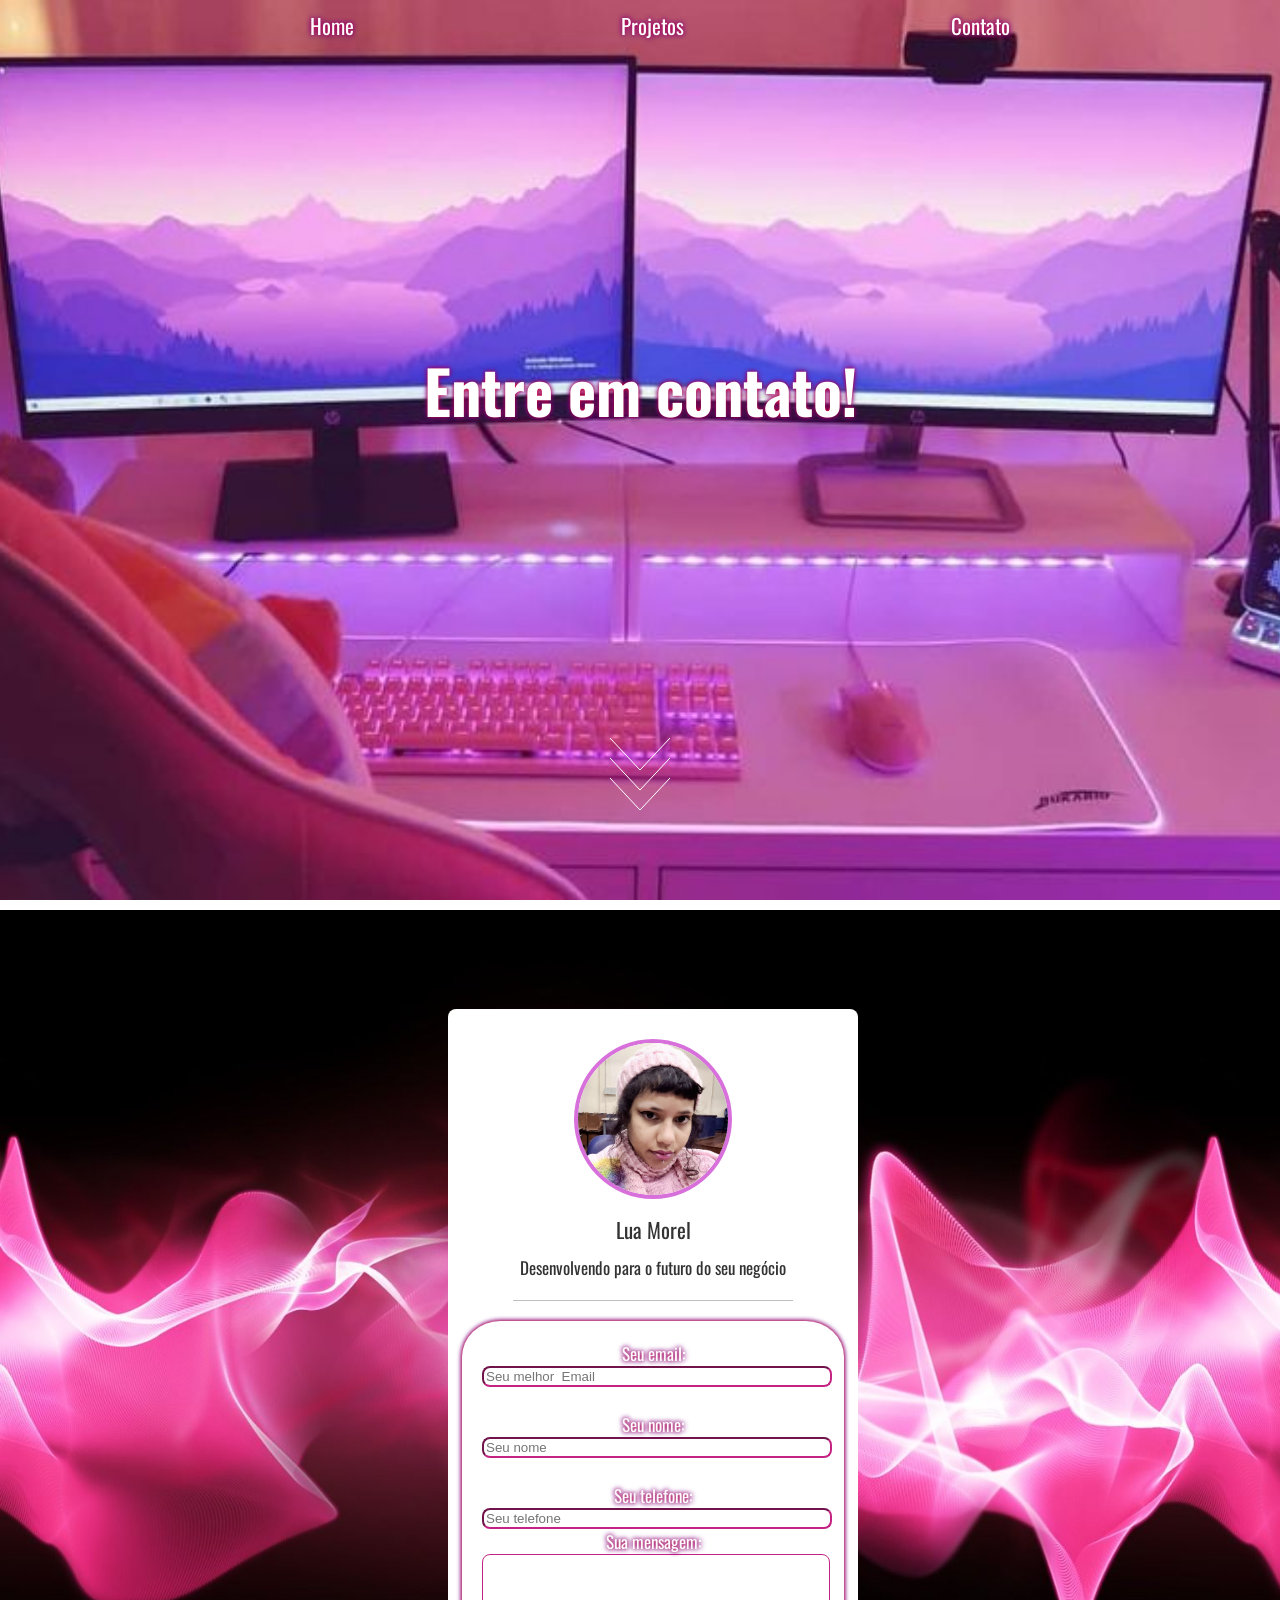
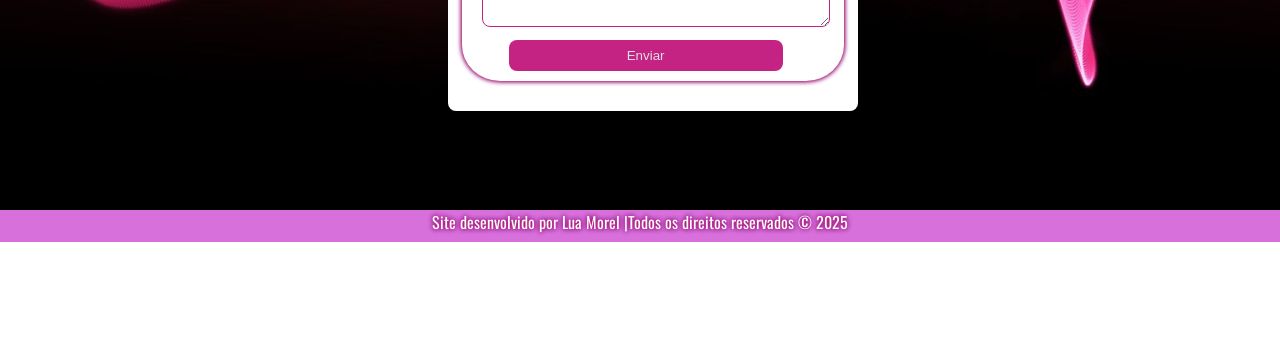
==== contato.html @ 2ec48694 "Add files via upload" ====
<!DOCTYPE html>
<html lang="en">
<head>
    <meta charset="UTF-8">
    <meta http-equiv="X-UA-Compatible" content="IE=edge">
    <meta name="viewport" content="width=device-width, initial-scale=1.0">
    <title>Lua Morel</title>
    <link rel="stylesheet" href="./contato.css">
</head>
<body>
    <div class="hero-container">
        <header>
            <nav>
                <ul>
                    <a href="./index.html"><li>Home</li></a>
                    <a href="./projetos.html"><li>Projetos</li></a>
                    <a href="./contato.html"><li>Contato</li></a>
                </ul>
            </nav>
        </header>
        <h1>Entre em contato!</h1>
        <svg class="arrows">
            <path class="a1" d="M0 0 L30 32 L60 0"></path>
            <path class="a2" d="M0 20 L30 52 L60 20"></path>
            <path class="a3" d="M0 40 L30 72 L60 40"></path>
        </svg>
    </div>
    <div class="content-container">
        <div class="profile-container">
            <div class="profile-content">
                <div class="profile-card">
                    <img class="profile-image" src="./profile img.png" />
                    <span class="name-text">Lua Morel</span>
                    <span class="profile-text">
                        Desenvolvendo para o futuro do seu negócio
                        <div class="divider"></div>
                        
                        <form 
                     
                     
                        action="https://formspree.io/f/mgvvlwao"
                        method="POST"
                       >
                        <label class="youremail">
                          Seu  email:
                          <input type="email" name="email" placeholder="Seu melhor  Email">
                        </label>
                        <br>
                      
                        <label class="yourname">
                          Seu nome:
                          <input type="text" name="name"  placeholder="Seu nome">
                        </label>
                      <br>
                        <label class="yourname">
                         Seu telefone:
                         <input type="text" name="phone"  placeholder="Seu telefone">
                       </label>
                       
                     
                        <label class="yourmessage">
                          Sua mensagem:
                          <textarea name="message"></textarea>
                        </label>
                        <!-- your other form fields go here -->
                        <button class="submitmsg" type="submit" >Enviar</button>
                      </form>
                        
                    </span>
                    <div class="container">    

                        <div class="form-container">
               
                           
                                </div>
                                </div>
                                </div>
                                </div>
                                </div>
                                <footer>    
                                    <span>Site desenvolvido por Lua Morel |Todos os direitos reservados ©  2025 </span><br></footer>
                            </body>

                            </html>
---- contato.css ----
@import url('https://fonts.googleapis.com/css2?family=Oswald&display=swap');

* {
    margin: 0;
}

.hero-container {
    height: 100vh;
    display: flex;
    flex-direction: column;
    align-items: center;
    justify-content: space-between;
    background-image: url('./background\ 1.jpg');
    background-attachment: fixed;
    background-position: center;
    background-repeat: no-repeat;
    background-size: cover;
    padding-top: 10px;
}

h1 {
    font-family: 'Oswald', sans-serif;
    color: #fff;
    font-size: 60px;

        text-shadow: 0 0 5px #FF0000, 0 0 5px #0000FF;
    

}

nav {
    width: 50%;
}

ul {
    display: flex;
    justify-content: space-between;
    list-style: none;
    width: 700px;
}

li {
    font-family: 'Oswald', sans-serif;
    font-size: 21px;
    color: #fff;
    cursor: pointer;
}

li:hover {
    color: #D870DB;
}

a{
    text-decoration: none;
    text-shadow: 0 0 5px #FF0000, 0 0 5px#0000FF; 
}

.arrows {
    width: 60px;
    height: 172px;
    bottom: 20px;
}

.arrows path {
    stroke: #fff;
    fill: transparent;
    stroke-width: 1px;
    animation: arrow 2s infinite;
    -webkit-animation: arrow 2s infinite;
}

@keyframes arrow
{
0% {opacity:0}
40% {opacity:1}
80% {opacity:0}
100% {opacity:0}
}

@-webkit-keyframes arrow
{
0% {opacity:0}
40% {opacity:1}
80% {opacity:0}
100% {opacity:0}
}

.arrows path.a1 {
    animation-delay:  -1s;
    -webkit-animation-delay:  -1s;
}

.arrows path.a2 {
    animation-delay:  -0.5s;
    -webkit-animation-delay:  -0.5s;
}

.arrows path.a3 {
    animation-delay:  0s;
    -webkit-animation-delay:  0s;
}

.content-container {
    height: 100vh;
    background-color: #333;
}

.profile-container {
    color: #333;
    height: 100%;
    display: flex;
    align-items: center;
    justify-content: center;
    background-image: url('./background\ 2.jpg');
    background-size: cover;
    width: 100%;
    height: 100%;
}

.profile-content {
    width: 30%;
}

.profile-card {
    display: flex;
    flex-direction: column;
    align-items: center;
    width: 350px;
    background: #fff;
    padding: 30px;
    border-radius: 8px;
}

.profile-image {
    width: 150px;
    height: auto;
    border-radius: 50%;
    border: 4px solid #D870DB;
}

.name-text {
    font-family: 'Oswald', sans-serif;
    font-size: 21px;
    margin-top: 15px;
}

.profile-text {
    font-family: 'Oswald', sans-serif;
    font-size: 17px;
    text-align: center;
    width: 80%;
    margin-top: 10px;
}

.profile-button {
    width: 150px;
    height: 50px;
    border-radius: 15px;
    border: none;
    background-color: #D870DB;
    color: #fff;
    font-family: 'Oswald', sans-serif;
    margin-top: 35px;
    cursor: pointer;
}

.divider {
    width: 100%;
    border-top: .5px solid #bfbfbf;
    margin: 20px 0;
}

.icons-container {
    display: flex;
    width: 100%;
    justify-content: space-around;
}

.icon-item {
    width: 80px;
    height: auto;
}


.prosi-box {

    background-color: #D870DB;
    display: flex;
    flex-direction: column;
    align-items: center;
    width: 350px;
    padding: 30px;
    border-radius: 8px;

}

.profile-sinopse {
    width: 430px;
    font-family: 'Oswald', sans-serif;
    color: #fff;
    font-size: 17px;
}

/*----*/


.container{
    width: 100%;
    height: 100%;
    display: flex;
    justify-content: center;
    align-items: center;
    position: absolute;
    text-shadow: 0 0 5px #FF0000, 0 0 5px#0000FF; 
   
  }
  
  .divider {
    width: 100%;
    border-top: .5px solid #bfbfbf;
    margin: 20px 0;
}
  

form {
    display: flex;
    flex-direction: column;
    background-color: rgb(255, 255, 255);
    box-shadow: 0 0 5px #FF0000, 0 0 5px#0000FF; 
    width: 21.4rem;
    height: 20rem;
    border-radius: 10%;
    padding: 20px;
    margin-left:-3em;
    position: relative;
   }

   label{
    font-family: 'Oswald', sans-serif;
    color: #ffffff;
    text-shadow: 0 0 5px #FF0000, 0 0 5px #0000FF;
    
    display: block;
    font-size: 1em;
    background-color: rgb(255, 255, 255);;
   }

   input{
    display: block;
    background-color: #ffffff;
    border-color:  rgb(196, 35, 131);
    
  width: 100%;
  border-radius: 8px;
  }

  textarea{
    display: block;
    width: 100%;
    max-width: 100%;
    min-width: 100%;
    min-height: 5em;
    max-height: 5em;
    background-color: #ffffff;
    border-color:  rgb(196, 35, 131);
    border-radius: 8px;
   }

   Button{
  
    width: 80%;
    border:none;
    background-color:   rgb(196, 35, 131);
    color: rgb(224, 224, 224);
    font-family: 'Kdam Thmor Pro',sans-serif;
    border-radius: 8px;
    align-items: center;
    padding: 8px 12px;
    margin-left:2em;
    margin-top: 1em;
 
   }

   
footer {
    height: 2em;
    display:flex;
    flex-direction:column;
    align-items:center;
    justify-content: space-around;
    background-color: #D870DB;
    text-shadow: 0 0 5px #FF0000, 0 0 5px #0000FF;
    
    font-family: 'Oswald', sans-serif;
    color: #fff;}
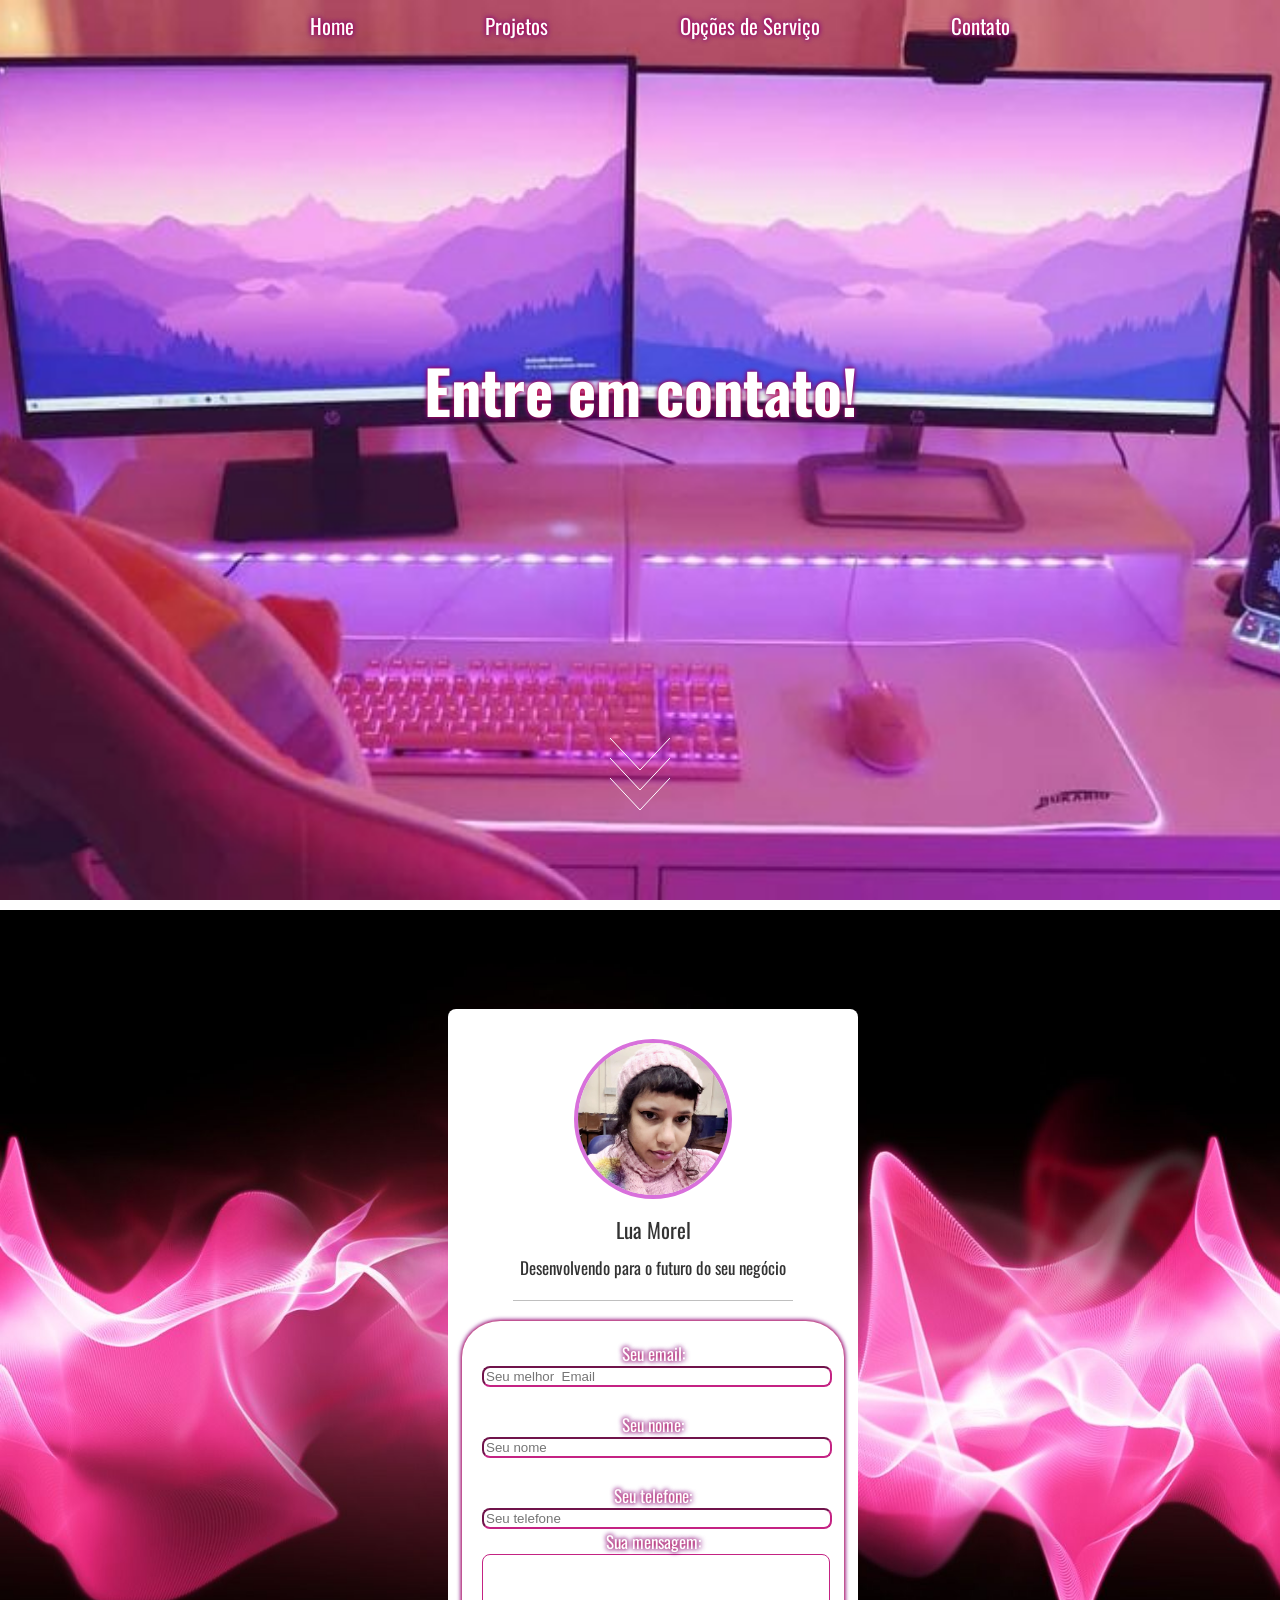
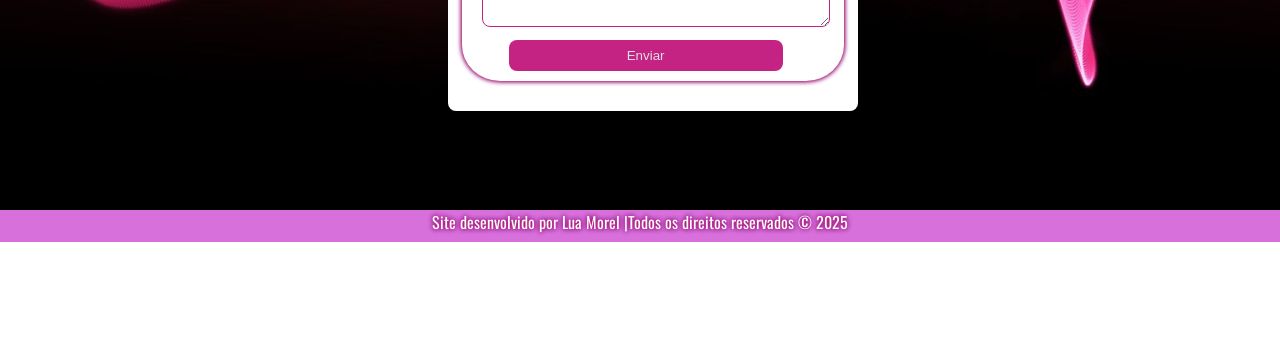
==== commit b8978812: "Add files via upload" ====
--- a/contato.html
+++ b/contato.html
@@ -12,9 +12,10 @@
         <header>
             <nav>
                 <ul>
-                    <a href="./index.html"><li>Home</li></a>
-                    <a href="./projetos.html"><li>Projetos</li></a>
-                    <a href="./contato.html"><li>Contato</li></a>
+                  <a href="./index.html"><li>Home</li></a>
+                  <a href="./projetos.html"><li>Projetos</li></a>
+                  <a href="./Serviços.html"><li>Opções de Serviço</li></a>
+                  <a href="./contato.html"><li>Contato</li></a>
                 </ul>
             </nav>
         </header>
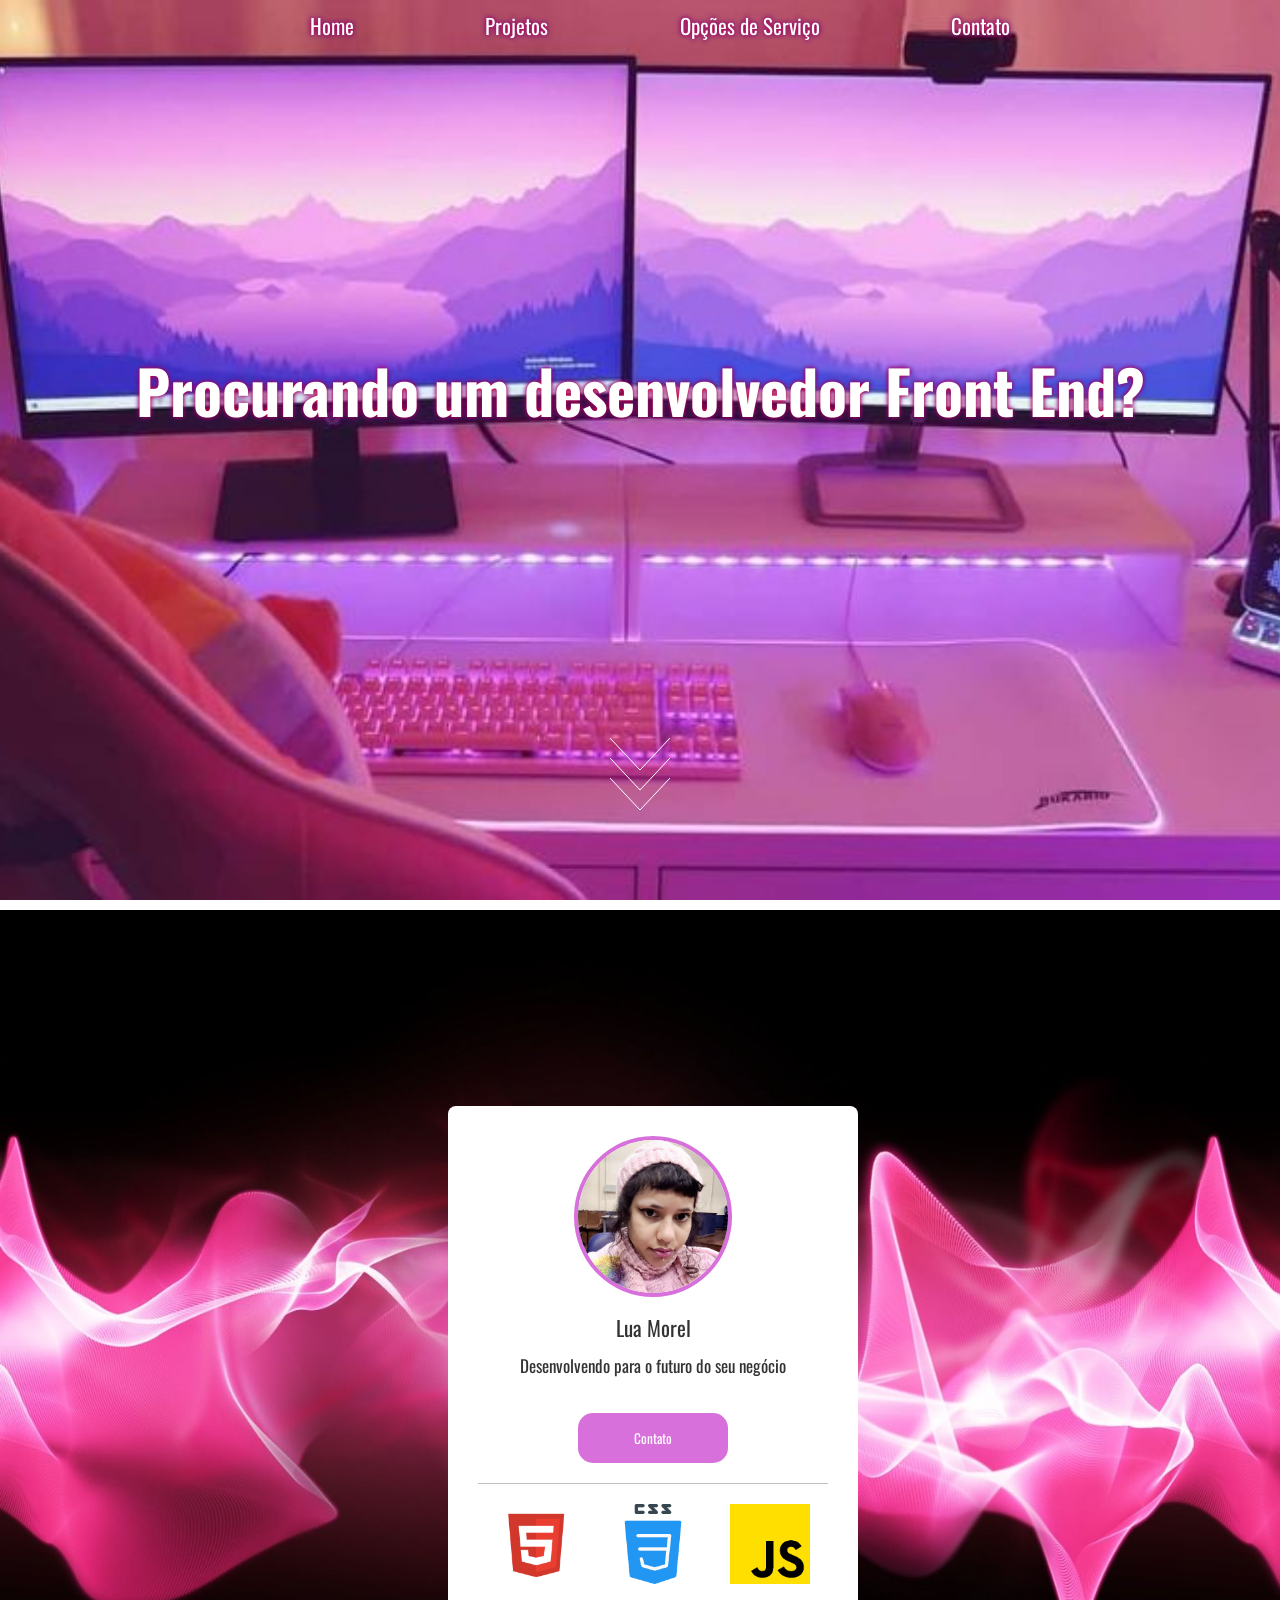
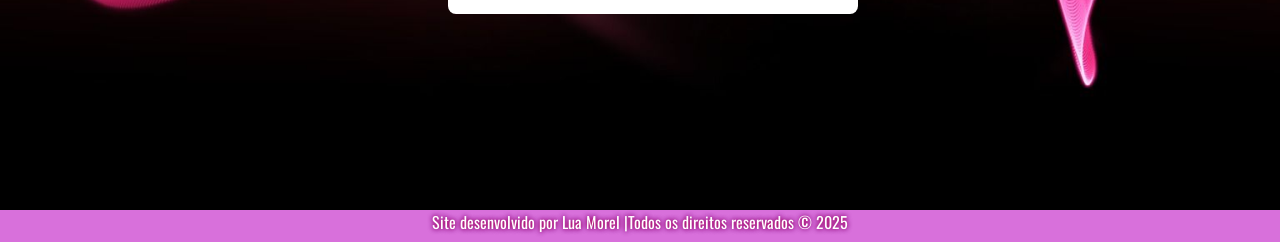
==== commit 7bdaa35e: "Add files via upload" ====
--- a/contato.html
+++ b/contato.html
@@ -5,21 +5,23 @@
     <meta http-equiv="X-UA-Compatible" content="IE=edge">
     <meta name="viewport" content="width=device-width, initial-scale=1.0">
     <title>Lua Morel</title>
-    <link rel="stylesheet" href="./contato.css">
+    <link rel="stylesheet" href="./Serviços.css">
+    <script src="./script.js"></script>
+
 </head>
 <body>
     <div class="hero-container">
         <header>
             <nav>
                 <ul>
-                  <a href="./index.html"><li>Home</li></a>
-                  <a href="./projetos.html"><li>Projetos</li></a>
-                  <a href="./Serviços.html"><li>Opções de Serviço</li></a>
-                  <a href="./contato.html"><li>Contato</li></a>
+                    <a href="./index.html"><li>Home</li></a>
+                    <a href="./projetos.html"><li>Projetos</li></a>
+                    <a href="./Serviços.html"><li>Opções de Serviço</li></a>
+                    <a href="./contato.html"><li>Contato</li></a>
                 </ul>
             </nav>
         </header>
-        <h1>Entre em contato!</h1>
+        <h1>Procurando um desenvolvedor Front End?</h1>
         <svg class="arrows">
             <path class="a1" d="M0 0 L30 32 L60 0"></path>
             <path class="a2" d="M0 20 L30 52 L60 20"></path>
@@ -34,52 +36,32 @@
                     <span class="name-text">Lua Morel</span>
                     <span class="profile-text">
                         Desenvolvendo para o futuro do seu negócio
-                        <div class="divider"></div>
-                        
-                        <form 
-                     
-                     
-                        action="https://formspree.io/f/mgvvlwao"
-                        method="POST"
-                       >
-                        <label class="youremail">
-                          Seu  email:
-                          <input type="email" name="email" placeholder="Seu melhor  Email">
-                        </label>
-                        <br>
-                      
-                        <label class="yourname">
-                          Seu nome:
-                          <input type="text" name="name"  placeholder="Seu nome">
-                        </label>
-                      <br>
-                        <label class="yourname">
-                         Seu telefone:
-                         <input type="text" name="phone"  placeholder="Seu telefone">
-                       </label>
-                       
-                     
-                        <label class="yourmessage">
-                          Sua mensagem:
-                          <textarea name="message"></textarea>
-                        </label>
-                        <!-- your other form fields go here -->
-                        <button class="submitmsg" type="submit" >Enviar</button>
-                      </form>
-                        
                     </span>
-                    <div class="container">    
+                    <a href="" target="_blank">
+                        <a href="./contato.html"> <button class="profile-button">
+                      Contato
+                        </button></a>
+                    </a>
+                    <div class="divider"></div>
+                    <div class="icons-container">
+                        <img class="icon-item" src="./HTML.png" />
+                        <img class="icon-item" src="./CSS.png"  />
+                        <img class="icon-item" src="./js.png" />
+                    </div>
+                </div>
+        
 
-                        <div class="form-container">
-               
-                           
-                                </div>
-                                </div>
-                                </div>
-                                </div>
-                                </div>
-                                <footer>    
-                                    <span>Site desenvolvido por Lua Morel |Todos os direitos reservados ©  2025 </span><br></footer>
-                            </body>
+     
+        </div>
+    </div>
+    </div>
 
-                            </html>+    <footer>    
+    <span>Site desenvolvido por Lua Morel |Todos os direitos reservados ©  2025 </span><br></footer>
+</div>
+</div>
+</div>
+</body>
+</html>
+
+
--- a/Serviços.css
+++ b/Serviços.css
@@ -0,0 +1,214 @@
+@import url('https://fonts.googleapis.com/css2?family=Oswald&display=swap');
+
+* {
+    margin: 0;
+}
+
+.hero-container {
+    height: 100vh;
+    display: flex;
+    flex-direction: column;
+    align-items: center;
+    justify-content: space-between;
+    background-image: url('./background\ 1.jpg');
+    background-attachment: fixed;
+    background-position: center;
+    background-repeat: no-repeat;
+    background-size: cover;
+    padding-top: 10px;
+}
+
+h1 {
+    font-family: 'Oswald', sans-serif;
+    color: #fff;
+    font-size: 60px;
+
+        text-shadow: 0 0 5px #FF0000, 0 0 5px #0000FF;
+    
+
+}
+
+nav {
+    width: 50%;
+}
+
+ul {
+    display: flex;
+    justify-content: space-between;
+    list-style: none;
+    width: 700px;
+}
+
+li {
+    font-family: 'Oswald', sans-serif;
+    font-size: 21px;
+    color: #fff;
+    cursor: pointer;
+}
+
+li:hover {
+    color: #D870DB;
+}
+
+a{
+    text-decoration: none;
+    text-shadow: 0 0 5px #FF0000, 0 0 5px #0000FF;
+}
+
+.arrows {
+    width: 60px;
+    height: 172px;
+    bottom: 20px;
+}
+
+.arrows path {
+    stroke: #fff;
+    fill: transparent;
+    stroke-width: 1px;
+    animation: arrow 2s infinite;
+    -webkit-animation: arrow 2s infinite;
+}
+
+@keyframes arrow
+{
+0% {opacity:0}
+40% {opacity:1}
+80% {opacity:0}
+100% {opacity:0}
+}
+
+@-webkit-keyframes arrow
+{
+0% {opacity:0}
+40% {opacity:1}
+80% {opacity:0}
+100% {opacity:0}
+}
+
+.arrows path.a1 {
+    animation-delay:  -1s;
+    -webkit-animation-delay:  -1s;
+}
+
+.arrows path.a2 {
+    animation-delay:  -0.5s;
+    -webkit-animation-delay:  -0.5s;
+}
+
+.arrows path.a3 {
+    animation-delay:  0s;
+    -webkit-animation-delay:  0s;
+}
+
+.content-container {
+    height: 100vh;
+    background-color: #333;
+}
+
+.profile-container {
+    color: #333;
+    display: flex;
+    align-items: center;
+    justify-content: center;
+    background-image: url('./background\ 2.jpg');
+    background-size: cover;
+    width: 100%;
+    height: 100vh;
+}
+
+.profile-content {
+    width: 30%;
+}
+
+.profile-card {
+    display: flex;
+    flex-direction: column;
+    align-items: center;
+    width: 350px;
+    background: #fff;
+    padding: 30px;
+    border-radius: 8px;
+}
+
+.profile-image {
+    width: 150px;
+    height: auto;
+    border-radius: 50%;
+    border: 4px solid #D870DB;
+}
+
+.name-text {
+    font-family: 'Oswald', sans-serif;
+    font-size: 21px;
+    margin-top: 15px;
+}
+
+.profile-text {
+    font-family: 'Oswald', sans-serif;
+    font-size: 17px;
+    text-align: center;
+    width: 80%;
+    margin-top: 10px;
+}
+
+.profile-button {
+    width: 150px;
+    height: 50px;
+    border-radius: 15px;
+    border: none;
+    background-color: #D870DB;
+    color: #fff;
+    font-family: 'Oswald', sans-serif;
+    margin-top: 35px;
+    cursor: pointer;
+}
+
+.divider {
+    width: 100%;
+    border-top: .5px solid #bfbfbf;
+    margin: 20px 0;
+}
+
+.icons-container {
+    display: flex;
+    width: 100%;
+    justify-content: space-around;
+}
+
+.icon-item {
+    width: 80px;
+    height: auto;
+}
+
+
+.prosi-box {
+
+    background-color: #D870DB;
+    display: flex;
+    flex-direction: column;
+    align-items: center;
+    width: 350px;
+    padding: 30px;
+    border-radius: 8px;
+
+}
+
+.profile-sinopse {
+    width: 430px;
+    font-family: 'Oswald', sans-serif;
+    color: #fff;
+    font-size: 17px;
+}
+
+
+footer {
+    height: 2em;
+    display:flex;
+    flex-direction:column;
+    align-items:center;
+    justify-content: space-around;
+    background-color: #D870DB;
+    text-shadow: 0 0 5px #FF0000, 0 0 5px #0000FF;
+    
+    font-family: 'Oswald', sans-serif;
+    color: #fff;}
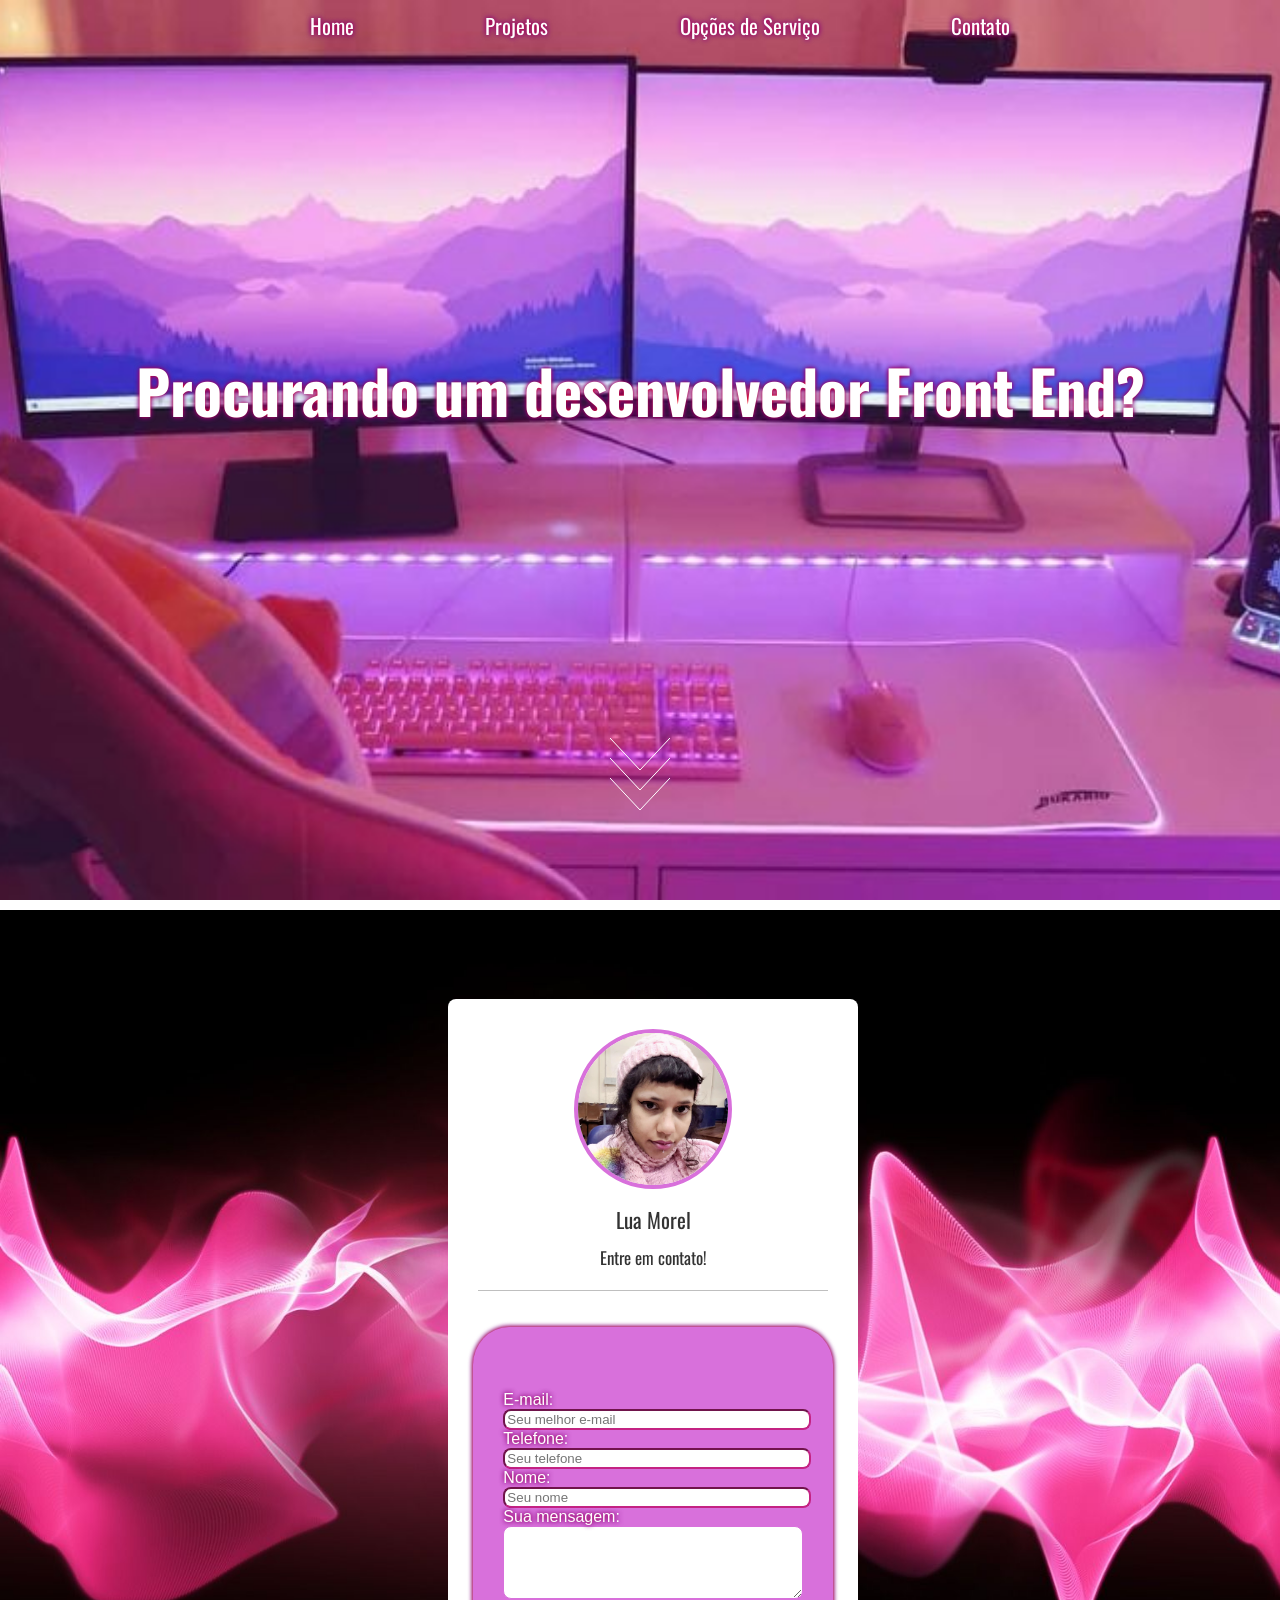
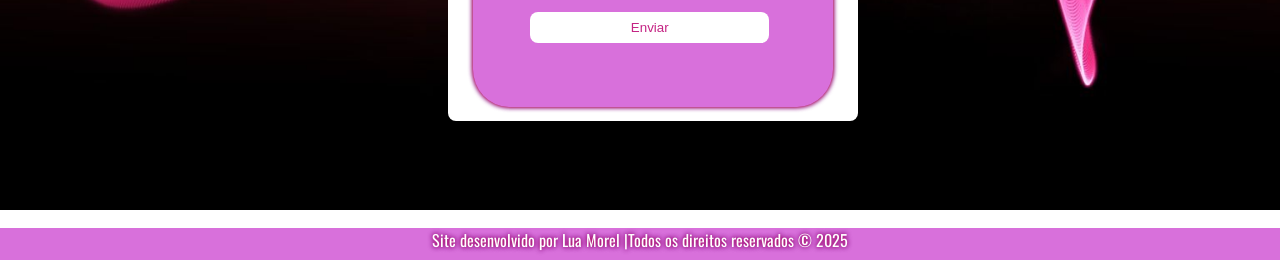
==== commit e3f348d2: "Add files via upload" ====
--- a/contato.html
+++ b/contato.html
@@ -5,7 +5,7 @@
     <meta http-equiv="X-UA-Compatible" content="IE=edge">
     <meta name="viewport" content="width=device-width, initial-scale=1.0">
     <title>Lua Morel</title>
-    <link rel="stylesheet" href="./Serviços.css">
+    <link rel="stylesheet" href="./contato.css">
     <script src="./script.js"></script>
 
 </head>
@@ -35,18 +35,45 @@
                     <img class="profile-image" src="./profile img.png" />
                     <span class="name-text">Lua Morel</span>
                     <span class="profile-text">
-                        Desenvolvendo para o futuro do seu negócio
+                        Entre em contato!
                     </span>
-                    <a href="" target="_blank">
-                        <a href="./contato.html"> <button class="profile-button">
-                      Contato
-                        </button></a>
-                    </a>
                     <div class="divider"></div>
-                    <div class="icons-container">
-                        <img class="icon-item" src="./HTML.png" />
-                        <img class="icon-item" src="./CSS.png"  />
-                        <img class="icon-item" src="./js.png" />
+                
+                    <div id="form-container">
+                    <form 
+                    
+                    
+                      action="https://formspree.io/f/mgvvlwao"
+                      method="POST"
+                     >
+                      <label class="youremail">
+                  E-mail:
+                        <input type="email" name="email" placeholder="Seu melhor e-mail">
+                      </label>
+                      
+                      <label class="youremail">
+                        Telefone:
+                        <input type="phone" name="phone" placeholder="Seu telefone">
+                      </label>
+                    
+                      <label class="yourname">
+                     Nome:
+                        <input type="text" name="name"  placeholder="Seu nome">
+                      </label>
+                    
+                     
+                      <label class="yourmessage">
+                        Sua mensagem:
+                        <textarea name="message"></textarea>
+                      </label>
+                      <!-- your other form fields go here -->
+                      <button class="submitmsg" type="submit" >Enviar</button>
+                    </form>
+                    </div></div>
+                        </header>
+                    
+        
+                 
                     </div>
                 </div>
         
@@ -55,7 +82,7 @@
         </div>
     </div>
     </div>
-
+<br>
     <footer>    
     <span>Site desenvolvido por Lua Morel |Todos os direitos reservados ©  2025 </span><br></footer>
 </div>
--- a/contato.css
+++ b/contato.css
@@ -0,0 +1,377 @@
+@import url('https://fonts.googleapis.com/css2?family=Oswald&display=swap');
+
+* {
+    margin: 0;
+}
+
+
+html {
+    scroll-behavior: smooth;
+  }
+
+  
+.hero-container {
+    height: 100vh;
+    display: flex;
+    flex-direction: column;
+    align-items: center;
+    justify-content: space-between;
+    background-image: url('./background\ 1.jpg');
+    background-attachment: fixed;
+    background-position: center;
+    background-repeat: no-repeat;
+    background-size: cover;
+    padding-top: 10px;
+}
+
+h1 {
+    font-family: 'Oswald', sans-serif;
+    color: #fff;
+    font-size: 60px;
+
+        text-shadow: 0 0 5px #FF0000, 0 0 5px #0000FF;
+    
+
+}
+
+nav {
+    width: 50%;
+}
+
+ul {
+    display: flex;
+    justify-content: space-between;
+    list-style: none;
+    width: 700px;
+}
+
+li {
+    font-family: 'Oswald', sans-serif;
+    font-size: 21px;
+    color: #fff;
+    cursor: pointer;
+}
+
+li:hover {
+    color: #D870DB;
+}
+
+a{
+    text-decoration: none;
+    text-shadow: 0 0 5px #FF0000, 0 0 5px#0000FF; 
+}
+
+.arrows {
+    width: 60px;
+    height: 172px;
+    bottom: 20px;
+}
+
+.arrows path {
+    stroke: #fff;
+    fill: transparent;
+    stroke-width: 1px;
+    animation: arrow 2s infinite;
+    -webkit-animation: arrow 2s infinite;
+}
+
+@keyframes arrow
+{
+0% {opacity:0}
+40% {opacity:1}
+80% {opacity:0}
+100% {opacity:0}
+}
+
+@-webkit-keyframes arrow
+{
+0% {opacity:0}
+40% {opacity:1}
+80% {opacity:0}
+100% {opacity:0}
+}
+
+.arrows path.a1 {
+    animation-delay:  -1s;
+    -webkit-animation-delay:  -1s;
+}
+
+.arrows path.a2 {
+    animation-delay:  -0.5s;
+    -webkit-animation-delay:  -0.5s;
+}
+
+.arrows path.a3 {
+    animation-delay:  0s;
+    -webkit-animation-delay:  0s;
+}
+
+.content-container {
+    height: 100vh;
+    background-color: #333;
+}
+
+.profile-container {
+    color: #333;
+    height: 100%;
+    display: flex;
+    align-items: center;
+    justify-content: center;
+    background-image: url('./background\ 2.jpg');
+    background-size: cover;
+    width: 100%;
+    height: 100%;
+}
+
+.profile-content {
+    width: 30%;
+}
+
+.profile-card {
+    display: flex;
+    flex-direction: column;
+    align-items: center;
+    width: 350px;
+    background: #fff;
+    padding: 30px;
+    border-radius: 8px;
+}
+
+.profile-image {
+    width: 150px;
+    height: auto;
+    border-radius: 50%;
+    border: 4px solid #D870DB;
+}
+
+.name-text {
+    font-family: 'Oswald', sans-serif;
+    font-size: 21px;
+    margin-top: 15px;
+}
+
+.profile-text {
+    font-family: 'Oswald', sans-serif;
+    font-size: 17px;
+    text-align: center;
+    width: 80%;
+    margin-top: 10px;
+}
+
+.profile-button {
+    width: 150px;
+    height: 50px;
+    border-radius: 15px;
+    border: none;
+    background-color: #D870DB;
+    color: #fff;
+    font-family: 'Oswald', sans-serif;
+    margin-top: 35px;
+    cursor: pointer;
+}
+
+.divider {
+    width: 100%;
+    border-top: .5px solid #bfbfbf;
+    margin: 20px 0;
+}
+
+.icons-container {
+    display: flex;
+    width: 100%;
+    justify-content: space-around;
+}
+
+.icon-item {
+    width: 80px;
+    height: auto;
+}
+
+
+.prosi-box {
+
+    background-color: #D870DB;
+    display: flex;
+    flex-direction: column;
+    align-items: center;
+    width: 350px;
+    padding: 30px;
+    border-radius: 8px;
+
+}
+
+.profile-sinopse {
+    width: 430px;
+    font-family: 'Oswald', sans-serif;
+    color: #fff;
+    font-size: 17px;
+}
+
+/*----*/
+
+
+.container{
+    width: 100%;
+    height: 100%;
+    display: flex;
+    justify-content: center;
+    align-items: center;
+    position: absolute;
+    text-shadow: 0 0 5px #FF0000, 0 0 5px#0000FF; 
+   
+  }
+  
+  .divider {
+    width: 100%;
+    border-top: .5px solid #bfbfbf;
+    margin: 20px 0;
+}
+  
+
+form {
+    display: flex;
+    flex-direction: column;
+    background-color: rgb(255, 255, 255);
+    box-shadow: 0 0 5px #FF0000, 0 0 5px#0000FF; 
+    width: 21.4rem;
+    height: 20rem;
+    border-radius: 10%;
+    padding: 20px;
+    margin-left:-3em;
+    position: relative;
+   }
+
+   label{
+    font-family: 'Oswald', sans-serif;
+    color: #ffffff;
+    text-shadow: 0 0 5px #FF0000, 0 0 5px #0000FF;
+    
+    display: block;
+    font-size: 1em;
+    background-color: rgb(255, 255, 255);;
+   }
+
+   input{
+    display: block;
+    background-color: #ffffff;
+    border-color:  rgb(196, 35, 131);
+    
+  width: 100%;
+  border-radius: 8px;
+  }
+
+  textarea{
+    display: block;
+    width: 100%;
+    max-width: 100%;
+    min-width: 100%;
+    min-height: 5em;
+    max-height: 5em;
+    background-color: #ffffff;
+    border-color:  #D870DB;
+    border-radius: 8px;
+   }
+
+   Button{
+  
+    width: 80%;
+    border:none;
+    background-color:  #D870DB;
+    color: rgb(224, 224, 224);
+    font-family: 'Kdam Thmor Pro',sans-serif;
+    border-radius: 8px;
+    align-items: center;
+    padding: 8px 12px;
+    margin-left:2em;
+    margin-top: 1em;
+ 
+   }
+
+   
+footer {
+    height: 2em;
+    display:flex;
+    flex-direction:column;
+    align-items:center;
+    justify-content: space-around;
+    background-color: #D870DB;
+    text-shadow: 0 0 5px #FF0000, 0 0 5px #0000FF;
+    
+    font-family: 'Oswald', sans-serif;
+    color: #fff;}
+
+    #form-container{
+        width: 100%;
+        height: 100%;
+        display: flex;
+        justify-content: center;
+        align-items: center;
+        margin:0;
+       
+      }
+      
+      
+      
+       form {
+        display: flex;
+        flex-direction: column;
+        justify-content: center;
+        background-color:#D870DB;
+        width: 20rem;
+        height: 20rem;
+        border-radius: 10%;
+        padding: 30px;
+        top:1em;
+      justify-content: center;
+      margin:0;
+       }
+       label{
+        font-family: 'Kdam Thmor Pro',sans-serif;
+        color: #ffffff;
+        display: block;
+        font-size: 1em;
+        background-color: #D870DB;;
+       }
+       input{
+        display: block;
+        background-color: #ffffff;
+        border-color:  rgb(196, 35, 131);
+        
+      width: 100%;
+      border-radius: 8px;
+      }
+       textarea{
+        display: block;
+        width: 100%;
+        max-width: 100%;
+        min-width: 100%;
+        min-height: 5em;
+        max-height: 5em;
+        background-color: #ffffff;
+        border-radius: 8px;
+        width: 100%;
+        min-width: 22em;
+        max-width: 22em;
+        height: 300px;
+       }
+       Button{
+      
+        width: 80%;
+        border:none;
+        background-color: #ffffff;
+        color: rgb(196, 35, 131);
+        font-family: 'Kdam Thmor Pro',sans-serif;
+        border-radius: 8px;
+        align-items: center;
+        padding: 8px 12px;
+        margin-left:2em;
+        cursor: pointer;
+        margin-top: 1em;
+        transition: 1s ease;
+       }
+       button:hover{
+        background-color:  rgb(196, 35, 131);
+        color: #fff;
+       }
+      
+       
